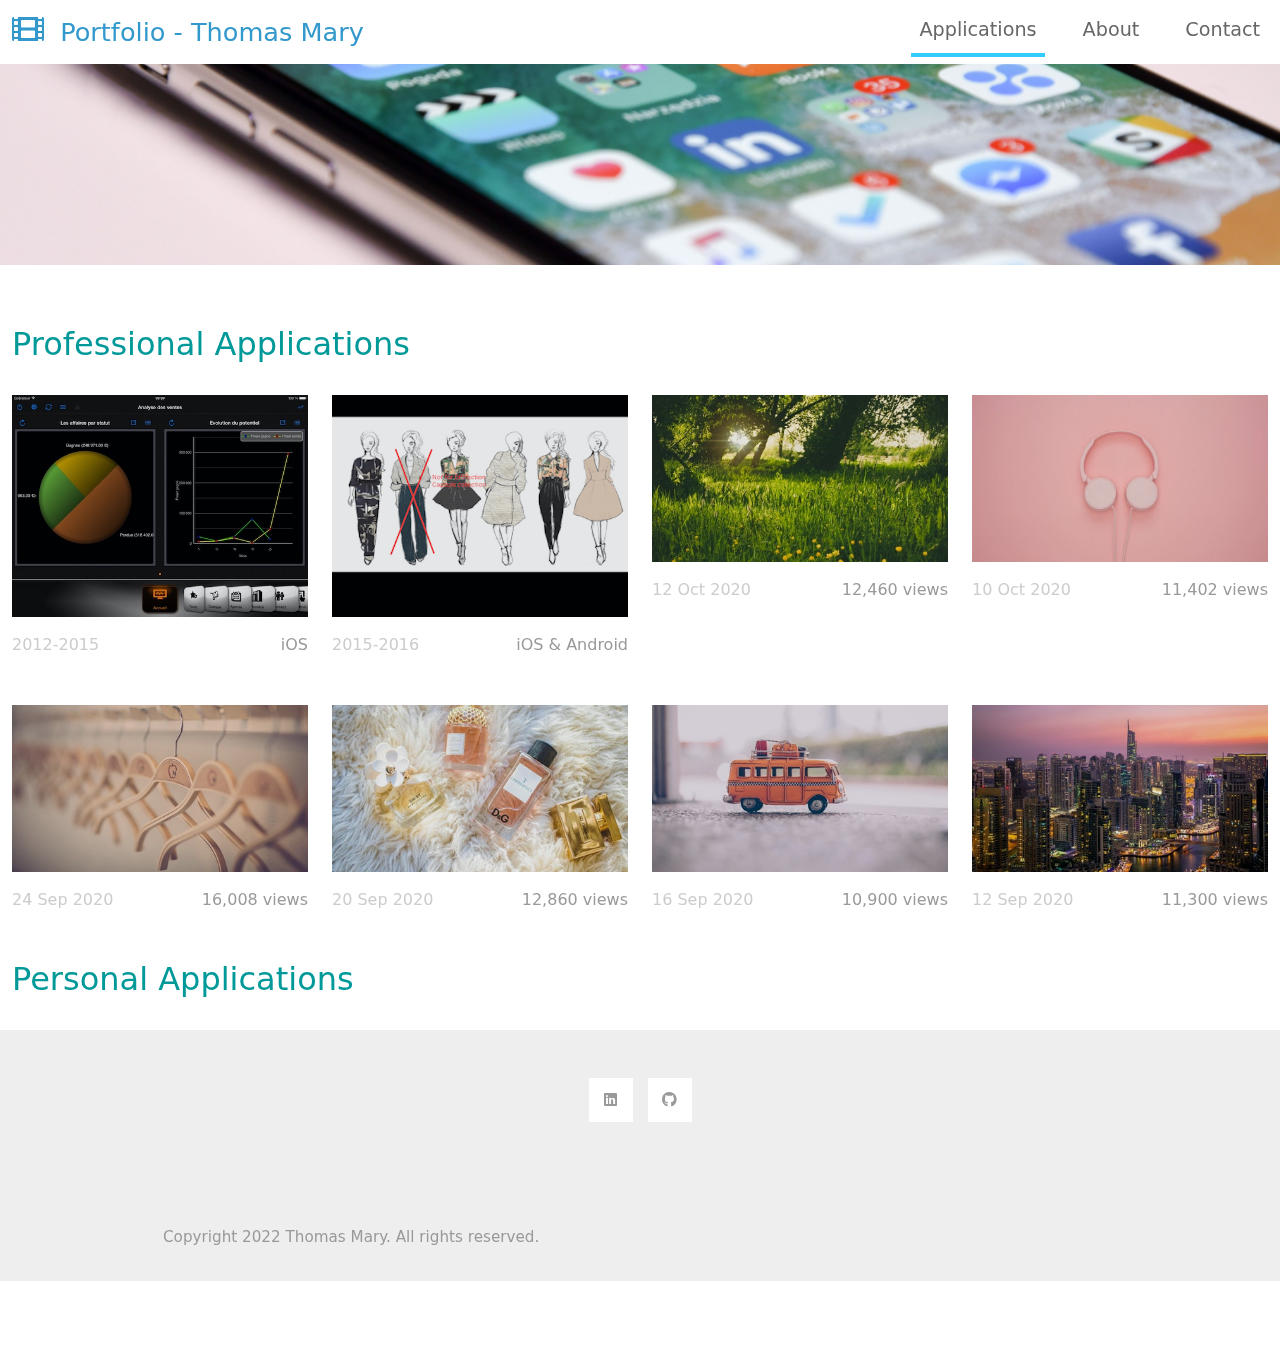
==== index.html @ 28c21a54 "Initial commit" ====
<!DOCTYPE html>
<html lang="en">
<head>
    <meta charset="UTF-8">
    <meta name="viewport" content="width=device-width, initial-scale=1.0">
    <title>Portfolio - Thomas Mary</title>
    <link rel="stylesheet" href="css/bootstrap.min.css">
    <link rel="stylesheet" href="fontawesome/css/all.min.css">
    <link rel="stylesheet" href="css/templatemo-style.css">

</head>
<body>
    <!-- Page Loader -->
    <div id="loader-wrapper">
        <div id="loader"></div>

        <div class="loader-section section-left"></div>
        <div class="loader-section section-right"></div>

    </div>
    <nav class="navbar navbar-expand-lg">
        <div class="container-fluid">
            <a class="navbar-brand" href="#">
                <i class="fas fa-film mr-2"></i>
                Portfolio - Thomas Mary
            </a>
            <button class="navbar-toggler" type="button" data-toggle="collapse" data-target="#navbarSupportedContent" aria-controls="navbarSupportedContent" aria-expanded="false" aria-label="Toggle navigation">
                <i class="fas fa-bars"></i>
            </button>
            <div class="collapse navbar-collapse" id="navbarSupportedContent">
            <ul class="navbar-nav ml-auto mb-2 mb-lg-0">
                <li class="nav-item">
                    <a class="nav-link nav-link-1 active" aria-current="page" href="index.html">Applications</a>
                </li>
                <li class="nav-item">
                    <a class="nav-link nav-link-3" href="about.html">About</a>
                </li>
                <li class="nav-item">
                    <a class="nav-link nav-link-4" href="contact.html">Contact</a>
                </li>
            </ul>
            </div>
        </div>
    </nav>


    <div class="tm-hero d-flex justify-content-center align-items-center" data-parallax="scroll" data-image-src="img/iphone.jpg">
        <form class="d-flex tm-search-form">
          <!--
            <input class="form-control tm-search-input" type="search" placeholder="Search" aria-label="Search">
            <button class="btn btn-outline-success tm-search-btn" type="submit">
                <i class="fas fa-search"></i>
            </button>
          -->
        </form>
    </div>


    <div class="container-fluid tm-container-content tm-mt-60">
        <div class="row mb-4">
            <h2 class="col-6 tm-text-primary">Professional Applications</h2>
        </div>
        <div class="row tm-mb-90 tm-gallery">
        	<div class="col-xl-3 col-lg-4 col-md-6 col-sm-6 col-12 mb-5">
                <figure class="effect-ming tm-video-item">
                    <img src="img/xo/xo-6.jpeg" alt="Image" class="img-fluid">
                    <figcaption class="d-flex align-items-center justify-content-center">
                        <h2>XO CRM</h2>
                        <a href="xo-details.html">View more</a>
                    </figcaption>
                </figure>
                <div class="d-flex justify-content-between tm-text-gray">
                    <span class="tm-text-gray-light">2012-2015</span>
                    <span>iOS</span>
                </div>
            </div>

            <div class="col-xl-3 col-lg-4 col-md-6 col-sm-6 col-12 mb-5">
                <figure class="effect-ming tm-video-item">
                    <img src="img/lectra/snapshot/unamed2.png" alt="Image" class="img-fluid">
                    <figcaption class="d-flex align-items-center justify-content-center">
                        <h2>Lectra SnapShot</h2>
                        <a href="lectra-snapshot.html">View more</a>
                    </figcaption>
                </figure>
                <div class="d-flex justify-content-between tm-text-gray">
                    <span class="tm-text-gray-light">2015-2016</span>
                    <span>iOS & Android</span>
                </div>
            </div>

            <div class="col-xl-3 col-lg-4 col-md-6 col-sm-6 col-12 mb-5">
                <figure class="effect-ming tm-video-item">
                    <img src="img/img-05.jpg" alt="Image" class="img-fluid">
                    <figcaption class="d-flex align-items-center justify-content-center">
                        <h2>Lectra Collection</h2>
                        <a href="photo-detail.html">View more</a>
                    </figcaption>
                </figure>
                <div class="d-flex justify-content-between tm-text-gray">
                    <span class="tm-text-gray-light">12 Oct 2020</span>
                    <span>12,460 views</span>
                </div>
            </div>

            <div class="col-xl-3 col-lg-4 col-md-6 col-sm-6 col-12 mb-5">
                <figure class="effect-ming tm-video-item">
                    <img src="img/img-06.jpg" alt="Image" class="img-fluid">
                    <figcaption class="d-flex align-items-center justify-content-center">
                        <h2>Lectra Collection Advanced</h2>
                        <a href="photo-detail.html">View more</a>
                    </figcaption>
                </figure>
                <div class="d-flex justify-content-between tm-text-gray">
                    <span class="tm-text-gray-light">10 Oct 2020</span>
                    <span>11,402 views</span>
                </div>
            </div>

            <div class="col-xl-3 col-lg-4 col-md-6 col-sm-6 col-12 mb-5">
                <figure class="effect-ming tm-video-item">
                    <img src="img/img-01.jpg" alt="Image" class="img-fluid">
                    <figcaption class="d-flex align-items-center justify-content-center">
                        <h2>Lectra To Do List</h2>
                        <a href="photo-detail.html">View more</a>
                    </figcaption>
                </figure>
                <div class="d-flex justify-content-between tm-text-gray">
                    <span class="tm-text-gray-light">24 Sep 2020</span>
                    <span>16,008 views</span>
                </div>
            </div>

            <div class="col-xl-3 col-lg-4 col-md-6 col-sm-6 col-12 mb-5">
                <figure class="effect-ming tm-video-item">
                    <img src="img/img-02.jpg" alt="Image" class="img-fluid">
                    <figcaption class="d-flex align-items-center justify-content-center">
                        <h2>Lectra 3D Review</h2>
                        <a href="photo-detail.html">View more</a>
                    </figcaption>
                </figure>
                <div class="d-flex justify-content-between tm-text-gray">
                    <span class="tm-text-gray-light">20 Sep 2020</span>
                    <span>12,860 views</span>
                </div>
            </div>

            <div class="col-xl-3 col-lg-4 col-md-6 col-sm-6 col-12 mb-5">
                <figure class="effect-ming tm-video-item">
                    <img src="img/img-07.jpg" alt="Image" class="img-fluid">
                    <figcaption class="d-flex align-items-center justify-content-center">
                        <h2>Bus</h2>
                        <a href="photo-detail.html">View more</a>
                    </figcaption>
                </figure>
                <div class="d-flex justify-content-between tm-text-gray">
                    <span class="tm-text-gray-light">16 Sep 2020</span>
                    <span>10,900 views</span>
                </div>
            </div>

            <div class="col-xl-3 col-lg-4 col-md-6 col-sm-6 col-12 mb-5">
                <figure class="effect-ming tm-video-item">
                    <img src="img/img-08.jpg" alt="Image" class="img-fluid">
                    <figcaption class="d-flex align-items-center justify-content-center">
                        <h2>New York</h2>
                        <a href="photo-detail.html">View more</a>
                    </figcaption>
                </figure>
                <div class="d-flex justify-content-between tm-text-gray">
                    <span class="tm-text-gray-light">12 Sep 2020</span>
                    <span>11,300 views</span>
                </div>
            </div>

            <div class="row mb-4">
                <h2 class="col-6 tm-text-primary">Personal Applications</h2>
            </div>



            <footer class="tm-bg-gray pt-5 pb-3 tm-text-gray tm-footer">
                <div class="container-fluid tm-container-small">
                    <div class="row">
                        <div class="col-lg-12 col-md-12 col-sm-12 col-12 px-5 mb-5">
                            <ul class="tm-social-links d-flex justify-content-center pl-0 mb-5">
                                <li class="mb-2"><a href="https://www.linkedin.com/in/thomas-mary-87622aa5/"><i class="fab fa-linkedin"></i></a></li>
                                <li class="mb-2"><a href="https://github.com/ThomasMary40"><i class="fab fa-github"></i></a></li>
                            </ul>
                        </div>
                    </div>
                    <div class="row">
                        <div class="col-lg-12 col-md-12 col-12 px-5 mb-3">
                            Copyright 2022 Thomas Mary. All rights reserved.
                        </div>
                    </div>
                </div>
            </footer>

    <script src="js/plugins.js"></script>
    <script>
        $(window).on("load", function() {
            $('body').addClass('loaded');
        });
    </script>
</body>
</html>
---- css/templatemo-style.css ----
/*
    
TemplateMo 556 Catalog-Z

https://templatemo.com/tm-556-catalog-z

*/

#loader-wrapper {
    position: fixed;
    top: 0;
    left: 0;
    width: 100%;
    height: 100%;
    z-index: 1001;
}
#loader {
    display: block;
    position: relative;
    left: 50%;
    top: 50%;
    width: 150px;
    height: 150px;
    margin: -75px 0 0 -75px;
    border-radius: 50%;
    border: 3px solid transparent;
    border-top-color: #3498db;

    -webkit-animation: spin 2s linear infinite; /* Chrome, Opera 15+, Safari 5+ */
    animation: spin 2s linear infinite; /* Chrome, Firefox 16+, IE 10+, Opera */

    z-index: 1002;
}

    #loader:before {
        content: "";
        position: absolute;
        top: 5px;
        left: 5px;
        right: 5px;
        bottom: 5px;
        border-radius: 50%;
        border: 3px solid transparent;
        border-top-color: #e74c3c;

        -webkit-animation: spin 3s linear infinite; /* Chrome, Opera 15+, Safari 5+ */
        animation: spin 3s linear infinite; /* Chrome, Firefox 16+, IE 10+, Opera */
    }

    #loader:after {
        content: "";
        position: absolute;
        top: 15px;
        left: 15px;
        right: 15px;
        bottom: 15px;
        border-radius: 50%;
        border: 3px solid transparent;
        border-top-color: #f9c922;

        -webkit-animation: spin 1.5s linear infinite; /* Chrome, Opera 15+, Safari 5+ */
          animation: spin 1.5s linear infinite; /* Chrome, Firefox 16+, IE 10+, Opera */
    }

    @-webkit-keyframes spin {
        0%   { 
            -webkit-transform: rotate(0deg);  /* Chrome, Opera 15+, Safari 3.1+ */
            -ms-transform: rotate(0deg);  /* IE 9 */
            transform: rotate(0deg);  /* Firefox 16+, IE 10+, Opera */
        }
        100% {
            -webkit-transform: rotate(360deg);  /* Chrome, Opera 15+, Safari 3.1+ */
            -ms-transform: rotate(360deg);  /* IE 9 */
            transform: rotate(360deg);  /* Firefox 16+, IE 10+, Opera */
        }
    }
    @keyframes spin {
        0%   { 
            -webkit-transform: rotate(0deg);  /* Chrome, Opera 15+, Safari 3.1+ */
            -ms-transform: rotate(0deg);  /* IE 9 */
            transform: rotate(0deg);  /* Firefox 16+, IE 10+, Opera */
        }
        100% {
            -webkit-transform: rotate(360deg);  /* Chrome, Opera 15+, Safari 3.1+ */
            -ms-transform: rotate(360deg);  /* IE 9 */
            transform: rotate(360deg);  /* Firefox 16+, IE 10+, Opera */
        }
    }

    #loader-wrapper .loader-section {
        position: fixed;
        top: 0;
        width: 51%;
        height: 100%;
        background: #222222;
        z-index: 1001;
        -webkit-transform: translateX(0);  /* Chrome, Opera 15+, Safari 3.1+ */
        -ms-transform: translateX(0);  /* IE 9 */
        transform: translateX(0);  /* Firefox 16+, IE 10+, Opera */
    }

    #loader-wrapper .loader-section.section-left {
        left: 0;
    }

    #loader-wrapper .loader-section.section-right {
        right: 0;
    }

    /* Loaded */
    .loaded #loader-wrapper .loader-section.section-left {
        -webkit-transform: translateX(-100%);  /* Chrome, Opera 15+, Safari 3.1+ */
            -ms-transform: translateX(-100%);  /* IE 9 */
                transform: translateX(-100%);  /* Firefox 16+, IE 10+, Opera */

        -webkit-transition: all 0.7s 0.3s cubic-bezier(0.645, 0.045, 0.355, 1.000);  
                transition: all 0.7s 0.3s cubic-bezier(0.645, 0.045, 0.355, 1.000);
    }

    .loaded #loader-wrapper .loader-section.section-right {
        -webkit-transform: translateX(100%);  /* Chrome, Opera 15+, Safari 3.1+ */
            -ms-transform: translateX(100%);  /* IE 9 */
                transform: translateX(100%);  /* Firefox 16+, IE 10+, Opera */

-webkit-transition: all 0.7s 0.3s cubic-bezier(0.645, 0.045, 0.355, 1.000);  
        transition: all 0.7s 0.3s cubic-bezier(0.645, 0.045, 0.355, 1.000);
    }
    
    .loaded #loader {
        opacity: 0;
        -webkit-transition: all 0.3s ease-out;  
                transition: all 0.3s ease-out;
    }
    .loaded #loader-wrapper {
        visibility: hidden;

        -webkit-transform: translateY(-100%);  /* Chrome, Opera 15+, Safari 3.1+ */
            -ms-transform: translateY(-100%);  /* IE 9 */
                transform: translateY(-100%);  /* Firefox 16+, IE 10+, Opera */

        -webkit-transition: all 0.3s 1s ease-out;  
                transition: all 0.3s 1s ease-out;
    }

p { line-height: 1.8; }

a { 
    text-decoration: none;
    transition: all 0.3s ease; 
}
a:hover { color:#009999; }
.container-fluid { max-width: 1770px; }
.tm-container-small { max-width: 1050px; }
.btn { border-radius: 0; }
.btn-primary {
    background-color: #009999;
    border: 0;
    border-radius: 5px;
    padding: 12px 50px 14px;
    font-size: 1.2rem;
}

.btn-primary:hover,
.btn-primary:focus {
    background-color:#086969;
}

.btn-primary.disabled, 
.btn-primary:disabled {
    background-color: #009999;
    pointer-events: all;
    cursor: not-allowed;
}

.form-control {
	padding: 10px 20px;
	width: 100%;
	height: auto;
}

.form-group { margin-bottom: 25px; }
.tm-btn-big { padding: 12px 90px 14px; }

.navbar-toggler:focus { box-shadow: none; }
.navbar-brand {
    color: #3399CC;
    font-size: 1.6rem;
}

.navbar-brand i { font-size: 2rem; }

.tm-hero {
    min-height: 200px;
    background: transparent;
}

.tm-mt-60 { margin-top: 60px; }
.tm-mb-50 { margin-bottom: 50px; }
.tm-mb-74 { margin-bottom: 74px; }
.tm-mb-90 { margin-bottom: 90px; }
.tm-text-primary { color: #009999; }
.tm-text-secondary { color: #CC6699; }
a.tm-text-primary:hover { color:#666666; }
.tm-bg-gray { background-color: #EEEEEE; }
.tm-input-paging {
    width: 40px;
    border-radius: 0;
    border: 1px solid #CCCCCC;
    background: #f4f4f4;
    text-align: center;
}

.nav-item { margin-right: 30px; }
.nav-item:last-child { margin-right: 0; }

.nav-link {
    color: #666666;
    border-bottom: 4px solid transparent;
    font-size: 1.2rem;
}

.nav-link-1.active,
.nav-link-1:hover {
    border-color: #33CCFF;
}

.nav-link-2.active,
.nav-link-2:hover {
    border-color: #FF6666;
}

.nav-link-3.active,
.nav-link-3:hover {
    border-color: #33CC66;
}

.nav-link-4.active,
.nav-link-4:hover {
    border-color: #CC66CC;
}

.tm-search-input {
    width: 360px;
    border-radius: 0;
    padding: 12px 15px;
    color: #009999;
    border: none;
}

.tm-search-input:focus {
    border-color: #009999;
    box-shadow: 0 0 0 0.25rem rgb(0 153 153 / 0.25);
}

.tm-search-input::placeholder { /* Chrome, Firefox, Opera, Safari 10.1+ */
    color: #009999;
    opacity: 1; /* Firefox */
}
  
.tm-search-input::-ms-input-placeholder { /* Microsoft Edge */
    color: #009999;
}

.tm-search-btn {
    color: white;
    background-color: #009999;
    border: none;
    width: 100px;
    height: 50px;
    margin-left: -1px;
}

p, .tm-text-gray { color: #999; }
.tm-text-gray-light { color: #CCC; }
.tm-text-gray-dark { color: #666; }

.tm-video-item {
    position: relative;
    overflow: hidden;
    text-align: center;
    cursor: pointer;
}

.tm-video-item img {
    position: relative;
    display: block;
    min-height: 100%;
    max-width: 100%;
    opacity: 0.8;
}

.tm-video-item figcaption {
    padding: 2em;
    color: #fff;
    text-transform: uppercase;
    font-size: 1.25em;
    -webkit-backface-visibility: hidden;
	backface-visibility: hidden;
}

.tm-video-item figcaption::before,
.tm-video-item figcaption::after {
    pointer-events: none;
}

.tm-video-item figcaption,
.tm-video-item figcaption > a {
    position: absolute;
    top: 0;
    left: 0;
    width: 100%;
    height: 100%;
}

.tm-video-item figcaption > a {
	z-index: 1000;
	text-indent: 200%;
	white-space: nowrap;
	font-size: 0;
	opacity: 0;
}

.tm-video-item h2 {
    word-spacing: -0.15em;
    font-weight: 300;
}

.tm-video-item h2,
.tm-video-item p {
    margin: 0;
}

.tm-video-item p {
    letter-spacing: 1px;
    font-size: 68.5%;
}

.tm-gallery div.d-block { animation: show .5s ease; }

@keyframes show {
    0% {
    	opacity: 0;
    	transform: scale(0.9);
    }
    100% {
    	opacity: 1;
    	transform: scale(1);
    }
}

.tm-paging-link {
    display: flex;
    justify-content: center;
    align-items: center;
    width: 60px;
    height: 60px;
    font-size: 1.1rem;
    color: #999;
    background-color: #EEEEEE;
    margin: 10px;
    border-radius: 5px;
    text-decoration: none;
    transition: all 0.3s ease;
}

.tm-paging-link:hover,
.tm-paging-link.active {
    background-color: #009999;
    color: #fff; 
}

/*---------------*/
/***** Ming *****/
/*---------------*/

figure.effect-ming {
	background: #030c17;
}

figure.effect-ming img {
	opacity: 0.9;
	-webkit-transition: opacity 0.35s;
	transition: opacity 0.35s;
}

figure.effect-ming figcaption::before {
	position: absolute;
	top: 30px;
	right: 30px;
	bottom: 30px;
	left: 30px;
	border: 2px solid #fff;
	box-shadow: 0 0 0 30px rgba(255,255,255,0.2);
	content: '';
	opacity: 0;
	-webkit-transition: opacity 0.35s, -webkit-transform 0.35s;
	transition: opacity 0.35s, transform 0.35s;
	-webkit-transform: scale3d(1.4,1.4,1);
	transform: scale3d(1.4,1.4,1);
}

figure.effect-ming h2 {
    font-size: 1.3em;
	opacity: 0;
	-webkit-transition: opacity 0.35s, -webkit-transform 0.35s;
	transition: opacity 0.35s, transform 0.35s;
	-webkit-transform: scale(1.5);
	transform: scale(1.5);
}

figure.effect-ming:hover figcaption::before,
figure.effect-ming:hover h2 {
	opacity: 1;
	-webkit-transform: scale3d(1,1,1);
	transform: scale3d(1,1,1);
}

figure.effect-ming:hover figcaption { background-color: rgba(58,52,42,0); }
figure.effect-ming:hover img { opacity: 0.4; }

.tm-footer-links li {
    list-style: none;
    margin-bottom: 5px;    
}

.tm-footer-links li a { color: #999999; }
.tm-footer-links li a:hover { color: #009999; }

.tm-social-links li {
    list-style: none;
    margin-right: 15px;
}

.tm-social-links li:last-child { margin-right: 0; }

.tm-social-links li a  {
    color: #999999;
    width: 44px;
    height: 44px;
    display: flex;
    background-color: #fff;
    align-items: center;
    justify-content: center;
}

.tm-social-links li a:hover {
    color: #fff;
    background-color: #009999;
}

.tm-footer { font-size: 0.95rem; }
.tm-footer-title { font-size: 1.4rem; }

/* Videos */
#tm-video-container {
    max-height: 400px;
    overflow: hidden;
    background-color: #333;
    margin-bottom: 90px;
    position: relative;
}

#tm-video {
    display: block;
    width: 100%;
    height: auto;
}

#tm-video-control-button {
    position: absolute;
    bottom: 20px;
    right: 20px;
    z-index: 1000;
    color: #e1e1e1;
}

.tm-video-details {
    height: 100%;
    padding: 40px;
}

/* About */
.tm-row-1640 { max-width: 1640px; }
.tm-about-2-col { max-width: 716px; }
.tm-about-3-col { max-width: 540px; }

.tm-about-2-col,
.tm-about-3-col {
    margin-bottom: 50px;
}

.tm-about-icon-container {
    width: 150px;
    height: 150px;
    border: 1px solid #009999;
    display: flex;
    align-items: center;
    justify-content: center;
}

.tm-about-img-text { max-width: 940px; }

/* Contact */
select.form-control { border-radius: 0; }
select.form-control option { height: 30px; }

select:not([multiple]) {
    -webkit-appearance: none;
    -moz-appearance: none;
    background-position: right 15px center;
    background-repeat: no-repeat;
    background-image: url(../img/select-arrow.png);
    padding: 14px 20px;
    padding-right: 20px;
    color: #666;
}

.mapouter{
    position:relative;
    height:480px;
    width:100%;
    max-width: 480px;
}

.gmap-canvas {
    overflow:hidden;
    background:none!important;
    height:480px;
    width:100%;
}

.tm-contact-form { max-width: 420px; }
.tm-address-col { max-width: 520px; }
.tm-contacts { padding-left: 0; }

.tm-contacts li {
    list-style: none;
    margin-bottom: 20px;
}

.tm-contacts li a i { width: 30px; }
.tm-social { display: flex; }

.tm-social li {
    list-style: none;
    margin-bottom: 20px;
    margin-right: 15px;
}

.tm-social li a i {
    width: 40px;
    height: 40px;
    color: #666666;
    background-color: #EEEEEE;
    display: flex;
    align-items: center;
    justify-content: center;
    transition: all 0.3s ease;
}

.tm-social li a:hover i {
    color: #fff;
    background-color: #009999;
}

.form-control,
input:-internal-autofill-selected,
select:not([multiple]) {
    color: #009999 !important;
}

.form-control::placeholder { /* Chrome, Firefox, Opera, Safari 10.1+ */
    color:  #009999;
    opacity: 1; /* Firefox */
}

@media (max-width: 991px) {
    .navbar-collapse {
        position: fixed;
        top: 50px;
        right: 0px;
        background: white;
        width: 150px;
        padding: 15px;
    }

    .tm-container-content { max-width: 870px; }
    .tm-contact-form, .tm-address-col, .mapouter { max-width: 100%; }
    .tm-people-row { max-width: 900px; }
}

@media (max-width: 767px) {
    .tm-paging-col { flex-direction: column; }
    .tm-paging { flex-wrap: wrap; }
    .tm-about-img-text { max-width: 640px; }
    .tm-about-2-col, .tm-about-3-col { margin-bottom: 50px; }
}

@media (max-width: 575px) {
    .tm-container-content { max-width: 420px; }

    .tm-search-form {
        padding-left: 15px;
        padding-right: 15px;
        width: 100%;
        justify-content: center;
    }

    .tm-search-input {
        width: 100%;
        max-width: 360px;
    }

    .tm-people-row { max-width: 420px; }
}

@media (max-width: 400px) {
    .tm-btn-big { padding: 12px 50px 14px; }
}

@media (max-width: 334px) {
    .tm-social-links {
        flex-wrap: wrap;
        justify-content: start !important;
    }

    .tm-social-links li { margin-right: 3px; }
}
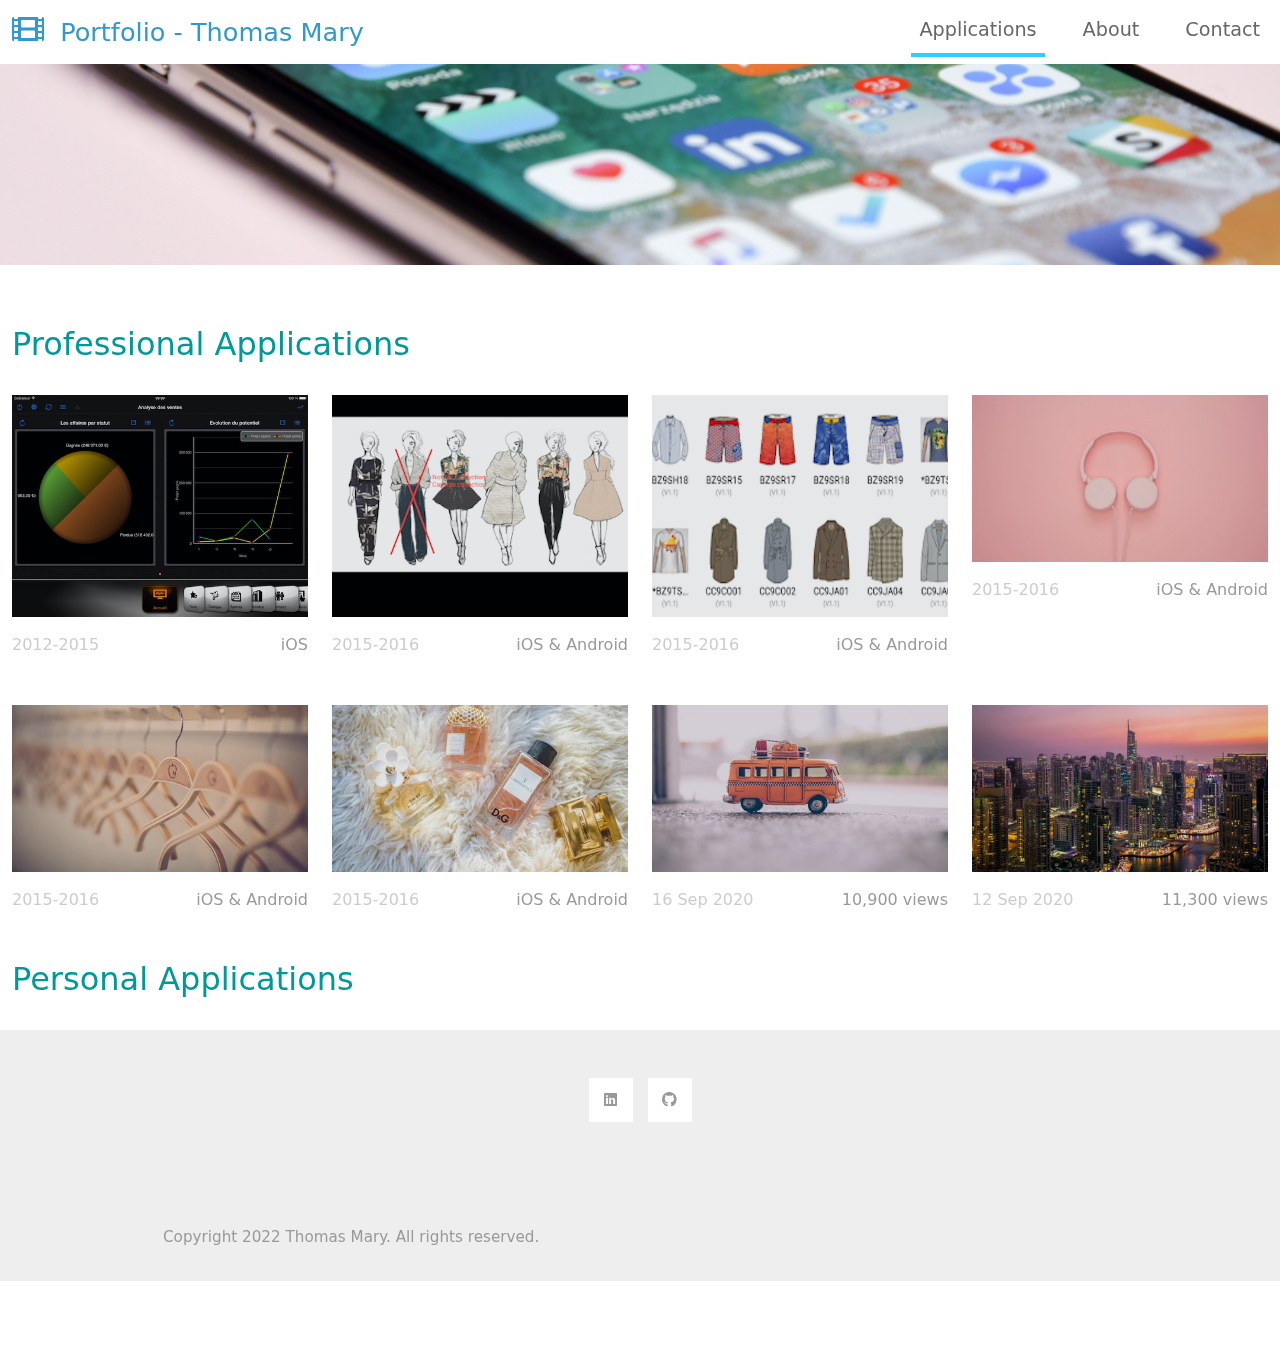
==== commit df8e99cd: "WIP : mac willr eboot" ====
--- a/index.html
+++ b/index.html
@@ -45,14 +45,6 @@
 
 
     <div class="tm-hero d-flex justify-content-center align-items-center" data-parallax="scroll" data-image-src="img/iphone.jpg">
-        <form class="d-flex tm-search-form">
-          <!--
-            <input class="form-control tm-search-input" type="search" placeholder="Search" aria-label="Search">
-            <button class="btn btn-outline-success tm-search-btn" type="submit">
-                <i class="fas fa-search"></i>
-            </button>
-          -->
-        </form>
     </div>
 
 
@@ -91,15 +83,15 @@
 
             <div class="col-xl-3 col-lg-4 col-md-6 col-sm-6 col-12 mb-5">
                 <figure class="effect-ming tm-video-item">
-                    <img src="img/img-05.jpg" alt="Image" class="img-fluid">
+                    <img src="img/lectra/collection/preview.png" alt="Image" class="img-fluid">
                     <figcaption class="d-flex align-items-center justify-content-center">
                         <h2>Lectra Collection</h2>
-                        <a href="photo-detail.html">View more</a>
+                        <a href="lectra-collection.html">View more</a>
                     </figcaption>
                 </figure>
                 <div class="d-flex justify-content-between tm-text-gray">
-                    <span class="tm-text-gray-light">12 Oct 2020</span>
-                    <span>12,460 views</span>
+                    <span class="tm-text-gray-light">2015-2016</span>
+                    <span>iOS & Android</span>
                 </div>
             </div>
 
@@ -108,12 +100,12 @@
                     <img src="img/img-06.jpg" alt="Image" class="img-fluid">
                     <figcaption class="d-flex align-items-center justify-content-center">
                         <h2>Lectra Collection Advanced</h2>
-                        <a href="photo-detail.html">View more</a>
+                        <a href="lectra-collection-advanced.html">View more</a>
                     </figcaption>
                 </figure>
                 <div class="d-flex justify-content-between tm-text-gray">
-                    <span class="tm-text-gray-light">10 Oct 2020</span>
-                    <span>11,402 views</span>
+                    <span class="tm-text-gray-light">2015-2016</span>
+                    <span>iOS & Android</span>
                 </div>
             </div>
 
@@ -126,8 +118,8 @@
                     </figcaption>
                 </figure>
                 <div class="d-flex justify-content-between tm-text-gray">
-                    <span class="tm-text-gray-light">24 Sep 2020</span>
-                    <span>16,008 views</span>
+                    <span class="tm-text-gray-light">2015-2016</span>
+                    <span>iOS & Android</span>
                 </div>
             </div>
 
@@ -140,8 +132,8 @@
                     </figcaption>
                 </figure>
                 <div class="d-flex justify-content-between tm-text-gray">
-                    <span class="tm-text-gray-light">20 Sep 2020</span>
-                    <span>12,860 views</span>
+                    <span class="tm-text-gray-light">2015-2016</span>
+                    <span>iOS & Android</span>
                 </div>
             </div>
 
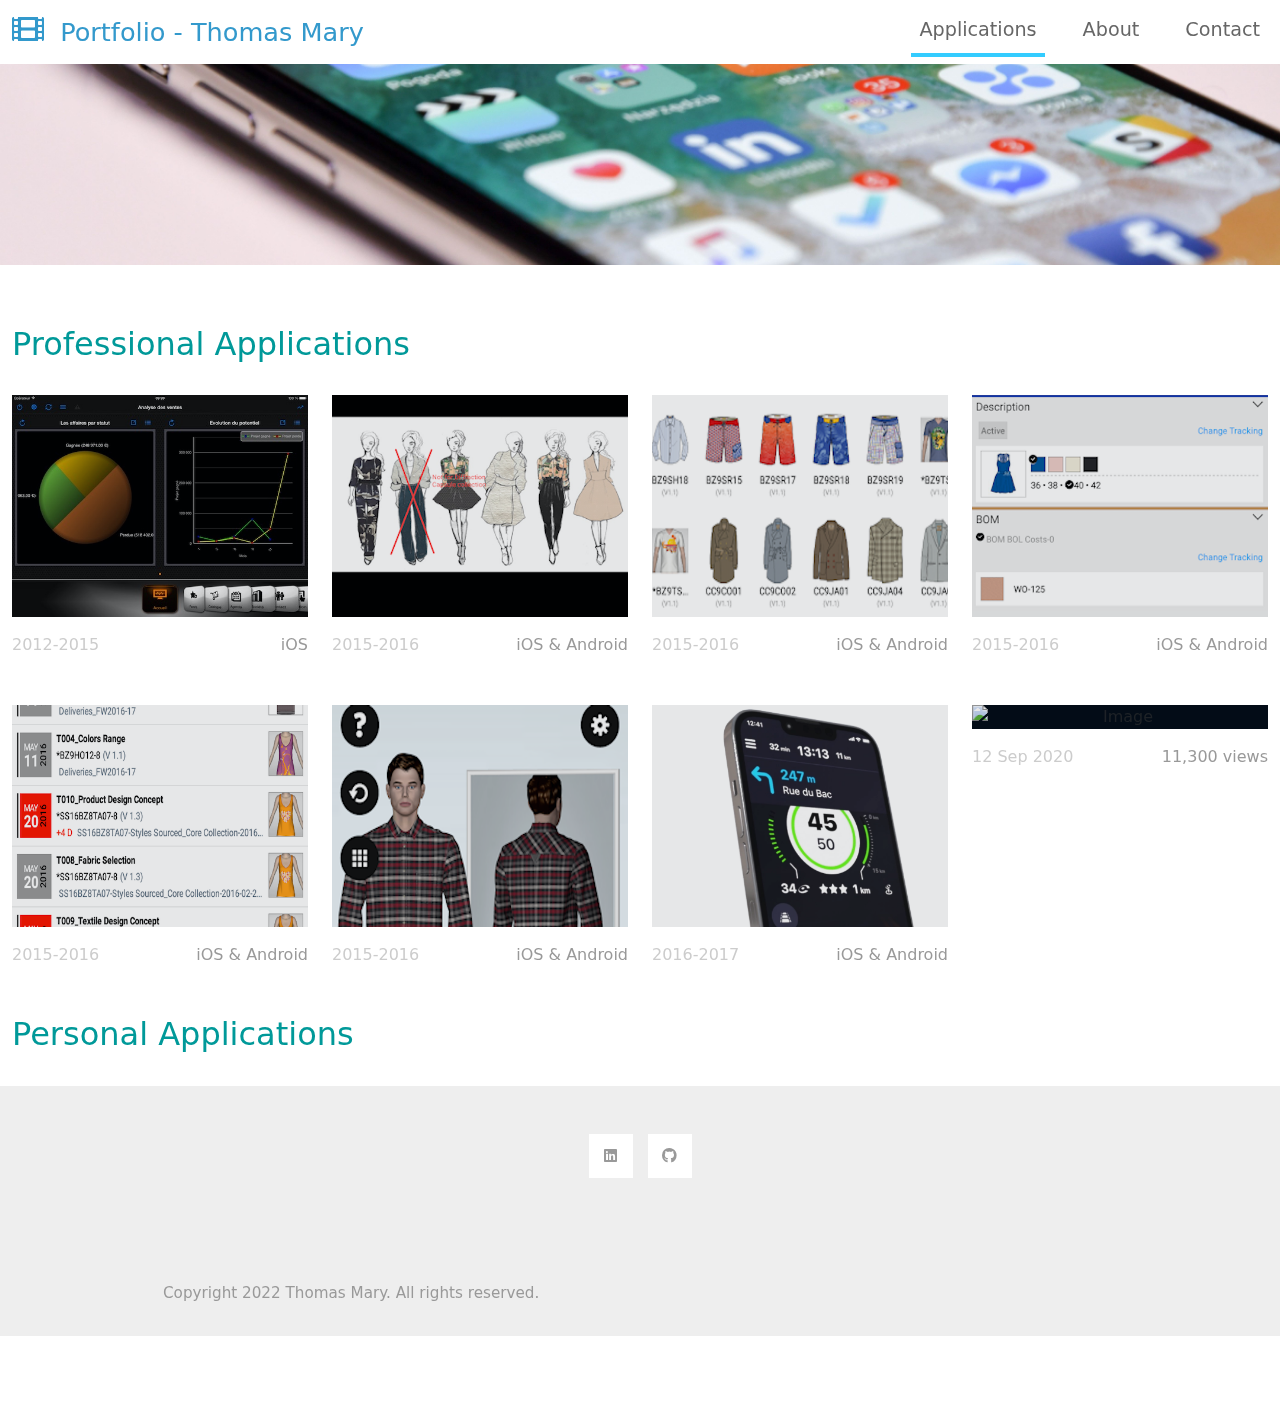
==== commit 987853a0: "Add new apps" ====
--- a/index.html
+++ b/index.html
@@ -97,7 +97,7 @@
 
             <div class="col-xl-3 col-lg-4 col-md-6 col-sm-6 col-12 mb-5">
                 <figure class="effect-ming tm-video-item">
-                    <img src="img/img-06.jpg" alt="Image" class="img-fluid">
+                    <img src="img/lectra/collectionadvanced/preview.png" alt="Image" class="img-fluid">
                     <figcaption class="d-flex align-items-center justify-content-center">
                         <h2>Lectra Collection Advanced</h2>
                         <a href="lectra-collection-advanced.html">View more</a>
@@ -111,10 +111,10 @@
 
             <div class="col-xl-3 col-lg-4 col-md-6 col-sm-6 col-12 mb-5">
                 <figure class="effect-ming tm-video-item">
-                    <img src="img/img-01.jpg" alt="Image" class="img-fluid">
+                    <img src="img/lectra/todolist/preview.png" alt="Image" class="img-fluid">
                     <figcaption class="d-flex align-items-center justify-content-center">
                         <h2>Lectra To Do List</h2>
-                        <a href="photo-detail.html">View more</a>
+                        <a href="lectra-todolist.html">View more</a>
                     </figcaption>
                 </figure>
                 <div class="d-flex justify-content-between tm-text-gray">
@@ -125,10 +125,10 @@
 
             <div class="col-xl-3 col-lg-4 col-md-6 col-sm-6 col-12 mb-5">
                 <figure class="effect-ming tm-video-item">
-                    <img src="img/img-02.jpg" alt="Image" class="img-fluid">
+                    <img src="img/lectra/3dreview/preview.png" alt="Image" class="img-fluid">
                     <figcaption class="d-flex align-items-center justify-content-center">
                         <h2>Lectra 3D Review</h2>
-                        <a href="photo-detail.html">View more</a>
+                        <a href="lectra-3d-review.html">View more</a>
                     </figcaption>
                 </figure>
                 <div class="d-flex justify-content-between tm-text-gray">
@@ -139,15 +139,15 @@
 
             <div class="col-xl-3 col-lg-4 col-md-6 col-sm-6 col-12 mb-5">
                 <figure class="effect-ming tm-video-item">
-                    <img src="img/img-07.jpg" alt="Image" class="img-fluid">
+                    <img src="img/coyote/preview.png" alt="Image" class="img-fluid">
                     <figcaption class="d-flex align-items-center justify-content-center">
-                        <h2>Bus</h2>
-                        <a href="photo-detail.html">View more</a>
+                        <h2>Coyote</h2>
+                        <a href="coyote.html">View more</a>
                     </figcaption>
                 </figure>
                 <div class="d-flex justify-content-between tm-text-gray">
-                    <span class="tm-text-gray-light">16 Sep 2020</span>
-                    <span>10,900 views</span>
+                    <span class="tm-text-gray-light">2016-2017</span>
+                    <span>iOS & Android</span>
                 </div>
             </div>
 
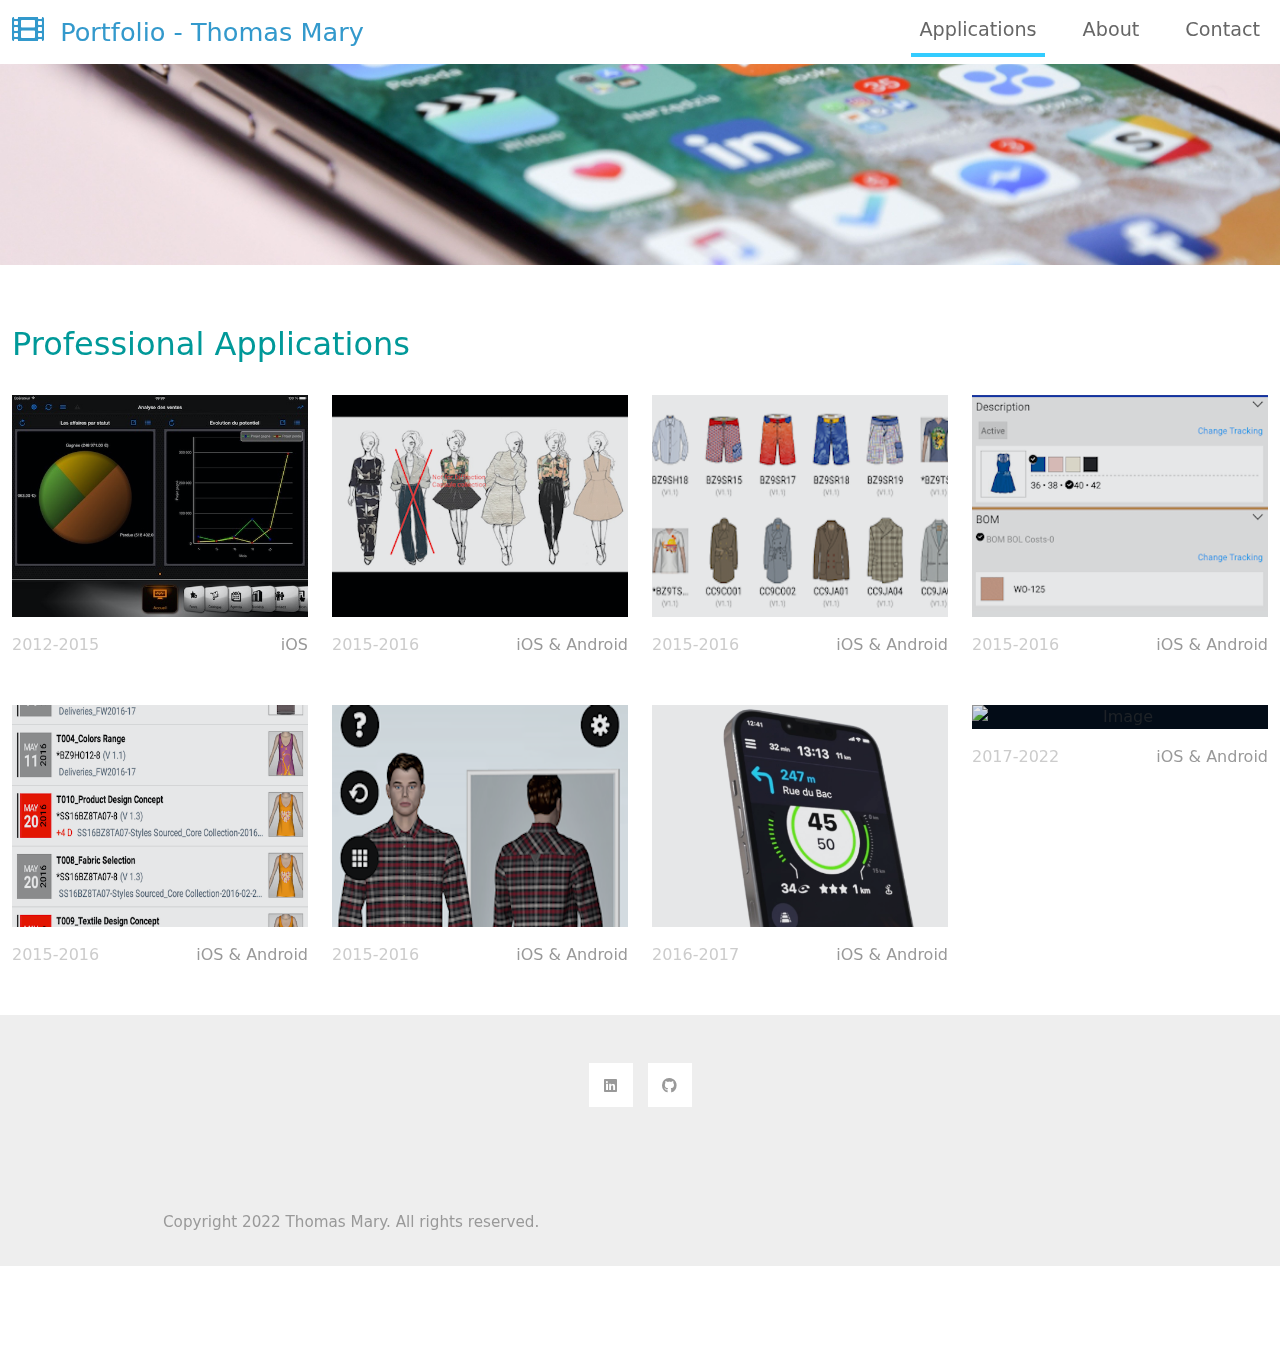
==== commit 93f9d5a8: "Add new section" ====
--- a/index.html
+++ b/index.html
@@ -155,20 +155,21 @@
                 <figure class="effect-ming tm-video-item">
                     <img src="img/img-08.jpg" alt="Image" class="img-fluid">
                     <figcaption class="d-flex align-items-center justify-content-center">
-                        <h2>New York</h2>
-                        <a href="photo-detail.html">View more</a>
-                    </figcaption>
-                </figure>
-                <div class="d-flex justify-content-between tm-text-gray">
-                    <span class="tm-text-gray-light">12 Sep 2020</span>
-                    <span>11,300 views</span>
-                </div>
-            </div>
-
+                        <h2>Pronosoft</h2>
+                        <a href="pronosoft.html">View more</a>
+                    </figcaption>
+                </figure>
+                <div class="d-flex justify-content-between tm-text-gray">
+                  <span class="tm-text-gray-light">2017-2022</span>
+                  <span>iOS & Android</span>
+                </div>
+            </div>
+
+<!--
             <div class="row mb-4">
                 <h2 class="col-6 tm-text-primary">Personal Applications</h2>
             </div>
-
+-->
 
 
             <footer class="tm-bg-gray pt-5 pb-3 tm-text-gray tm-footer">
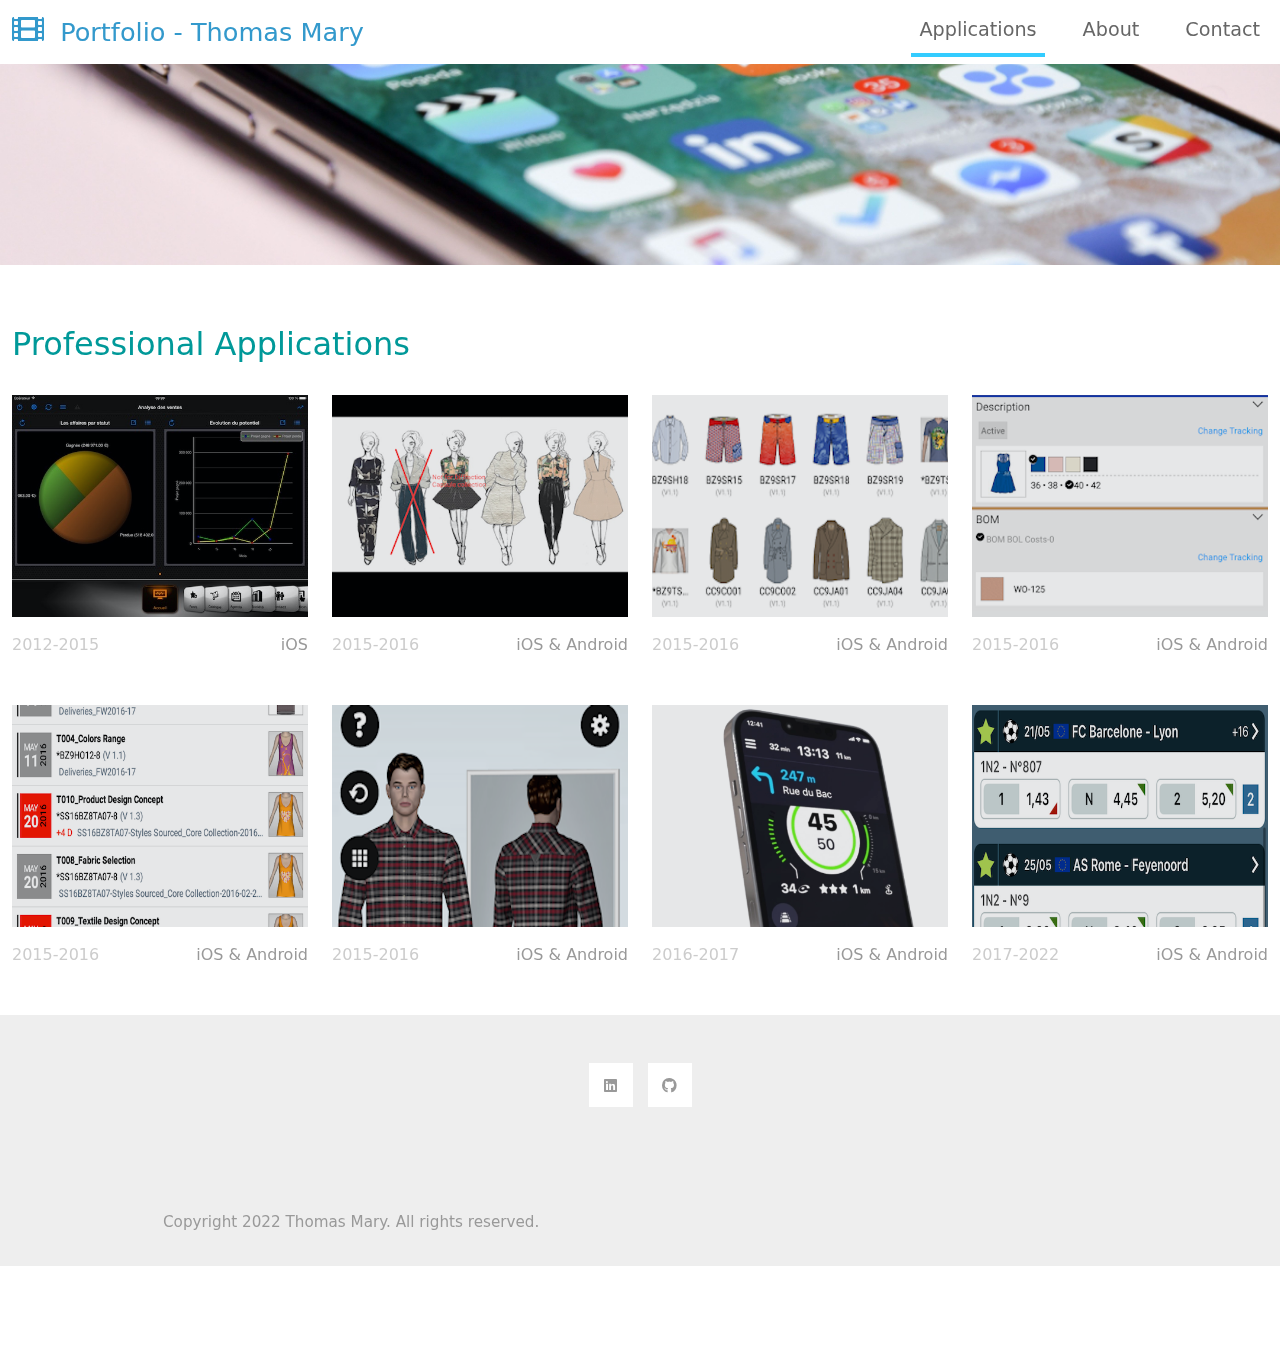
==== commit 95997339: "add pronosft" ====
--- a/index.html
+++ b/index.html
@@ -153,7 +153,7 @@
 
             <div class="col-xl-3 col-lg-4 col-md-6 col-sm-6 col-12 mb-5">
                 <figure class="effect-ming tm-video-item">
-                    <img src="img/img-08.jpg" alt="Image" class="img-fluid">
+                    <img src="img/pronosoft/preview.png" alt="Image" class="img-fluid">
                     <figcaption class="d-flex align-items-center justify-content-center">
                         <h2>Pronosoft</h2>
                         <a href="pronosoft.html">View more</a>
